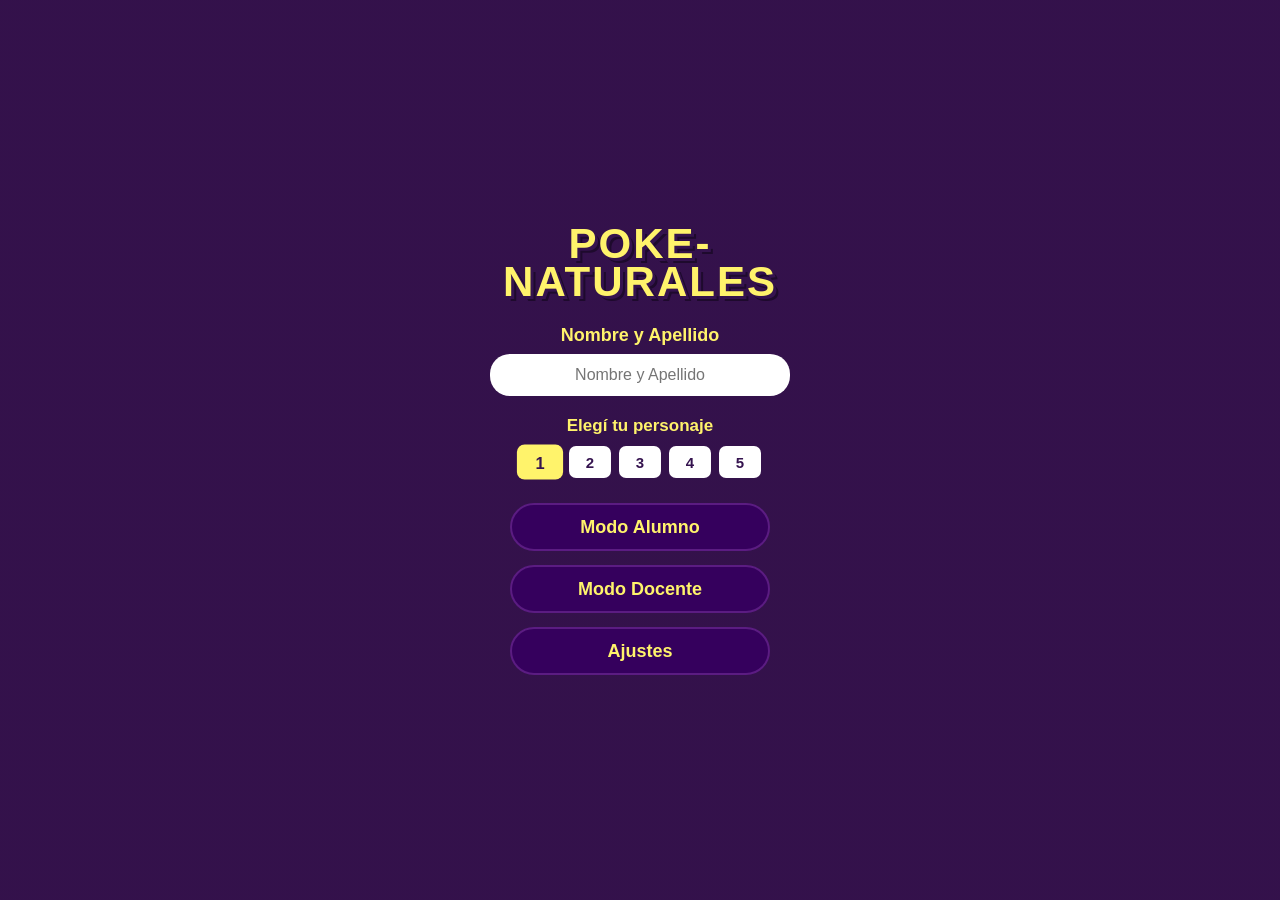
==== Código/index.html @ 1a570823 "producto minimo viable" ====
<!DOCTYPE html>
<html lang="es">

<head>

    <!-- Permite utilizar tildes, ñ y otros caracteres -->
    <meta charset="UTF-8">

    <!-- Hace que la página se adapte a celulares y computadoras -->
    <meta name="viewport" content="width=device-width, initial-scale=1.0">

    <!-- Nombre que aparece en la pestaña -->
    <title>Poke-Naturales</title>

    <!-- Conectamos este HTML con el archivo CSS -->
    <link rel="stylesheet" href="estilos.css">

</head>


<body>

    <!-- ==========================================
         PANTALLA PRINCIPAL
         ========================================== -->

    <main class="inicio">


        <!-- ======================================
             LOGO / NOMBRE DEL JUEGO
             ====================================== -->

        <section class="logo">

            <h1>POKE-</h1>
            <h1>NATURALES</h1>

        </section>


        <!-- ======================================
             NOMBRE DEL JUGADOR
             ====================================== -->

        <section class="nombre-jugador">

            <label for="nombre">
                Nombre y Apellido
            </label>

            <input
                type="text"
                id="nombre"
                placeholder="Nombre y Apellido"
            >

        </section>


        <!-- ======================================
             ELECCIÓN DEL PERSONAJE
             ====================================== -->

        <section class="seleccion-personaje">

            <p>
                Elegí tu personaje
            </p>


            <div class="personajes">

                <!-- Personaje 1 -->
                <button class="personaje seleccionado">
                    1
                </button>


                <!-- Personaje 2 -->
                <button class="personaje">
                    2
                </button>


                <!-- Personaje 3 -->
                <button class="personaje">
                    3
                </button>


                <!-- Personaje 4 -->
                <button class="personaje">
                    4
                </button>


                <!-- Personaje 5 -->
                <button class="personaje">
                    5
                </button>

            </div>

        </section>


        <!-- ======================================
             MENÚ PRINCIPAL
             ====================================== -->

        <nav class="menu">


            <!-- ================================
                 MODO ALUMNO
                 ================================ -->

            <a href="#" class="boton">
                Modo Alumno
            </a>


            <!-- ================================
                 MODO DOCENTE
                 ================================ -->

            <a href="#" class="boton">
                Modo Docente
            </a>


            <!-- ================================
                 AJUSTES
                 ================================ -->

            <a href="#" class="boton">
                Ajustes
            </a>


        </nav>


    </main>

</body>

</html>
---- Código/estilos.css ----
/* =================================================
   POKE-NATURALES
   ESTILOS DE LA PANTALLA DE INICIO
   ================================================= */


/* =================================================
   CONFIGURACIÓN GENERAL
   ================================================= */

* {
    margin: 0;
    padding: 0;
    box-sizing: border-box;
}


/* Toda la página */

body {

    min-height: 100vh;

    font-family: Arial, sans-serif;

    background-color: #35134f;

    color: white;

}


/* =================================================
   PANTALLA DE INICIO
   ================================================= */

.inicio {

    min-height: 100vh;

    width: 100%;

    display: flex;

    flex-direction: column;

    align-items: center;

    justify-content: center;

    padding: 30px;

    /*
    Fondo provisorio.
    Cuando tengamos el fondo definitivo
    del prototipo lo colocamos acá.
    */

    background:
        linear-gradient(
            rgba(50, 15, 70, 0.45),
            rgba(50, 15, 70, 0.45)
        );

}


/* =================================================
   LOGO
   ================================================= */

.logo {

    text-align: center;

    margin-bottom: 25px;

}


.logo h1 {

    font-size: 42px;

    font-weight: 900;

    color: #fff36b;

    line-height: 0.9;

    letter-spacing: 2px;

    /*
    Sombra para darle un estilo
    más parecido a un videojuego.
    */

    text-shadow:
        3px 3px 0 #35134f,
        5px 5px 0 #1e0a2d;

}


/* =================================================
   NOMBRE DEL JUGADOR
   ================================================= */

.nombre-jugador {

    display: flex;

    flex-direction: column;

    align-items: center;

    gap: 8px;

    margin-bottom: 20px;

}


.nombre-jugador label {

    font-size: 18px;

    font-weight: bold;

    color: #fff36b;

}


.nombre-jugador input {

    width: 300px;

    height: 42px;

    padding: 10px 15px;

    border: none;

    border-radius: 20px;

    outline: none;

    text-align: center;

    font-size: 16px;

}


/* =================================================
   SELECCIÓN DE PERSONAJE
   ================================================= */

.seleccion-personaje {

    text-align: center;

    margin-bottom: 25px;

}


.seleccion-personaje p {

    color: #fff36b;

    font-size: 17px;

    font-weight: bold;

    margin-bottom: 10px;

}


/* Contenedor de personajes */

.personajes {

    display: flex;

    justify-content: center;

    gap: 8px;

}


/* Botones de personajes */

.personaje {

    width: 42px;

    height: 32px;

    border: none;

    border-radius: 7px;

    background-color: white;

    color: #35134f;

    font-size: 15px;

    font-weight: bold;

    cursor: pointer;

    transition: 0.2s;

}


/* Personaje seleccionado */

.personaje.seleccionado {

    background-color: #fff36b;

    transform: scale(1.1);

}


/* Efecto al pasar el mouse */

.personaje:hover {

    transform: scale(1.1);

}


/* =================================================
   MENÚ PRINCIPAL
   ================================================= */

.menu {

    width: 260px;

    display: flex;

    flex-direction: column;

    gap: 14px;

}


/* Botones principales */

.boton {

    display: flex;

    align-items: center;

    justify-content: center;

    width: 100%;

    height: 48px;

    background-color: #35005d;

    border: 2px solid #5b1c82;

    border-radius: 25px;

    color: #fff36b;

    text-decoration: none;

    font-size: 18px;

    font-weight: bold;

    transition: 0.2s;

}


/* Efecto al pasar el mouse */

.boton:hover {

    background-color: #4d0878;

    transform: scale(1.05);

}


/* =================================================
   ADAPTACIÓN PARA CELULARES
   ================================================= */

@media (max-width: 600px) {

    .logo h1 {

        font-size: 34px;

    }


    .nombre-jugador input {

        width: 250px;

    }


    .menu {

        width: 230px;

    }

}
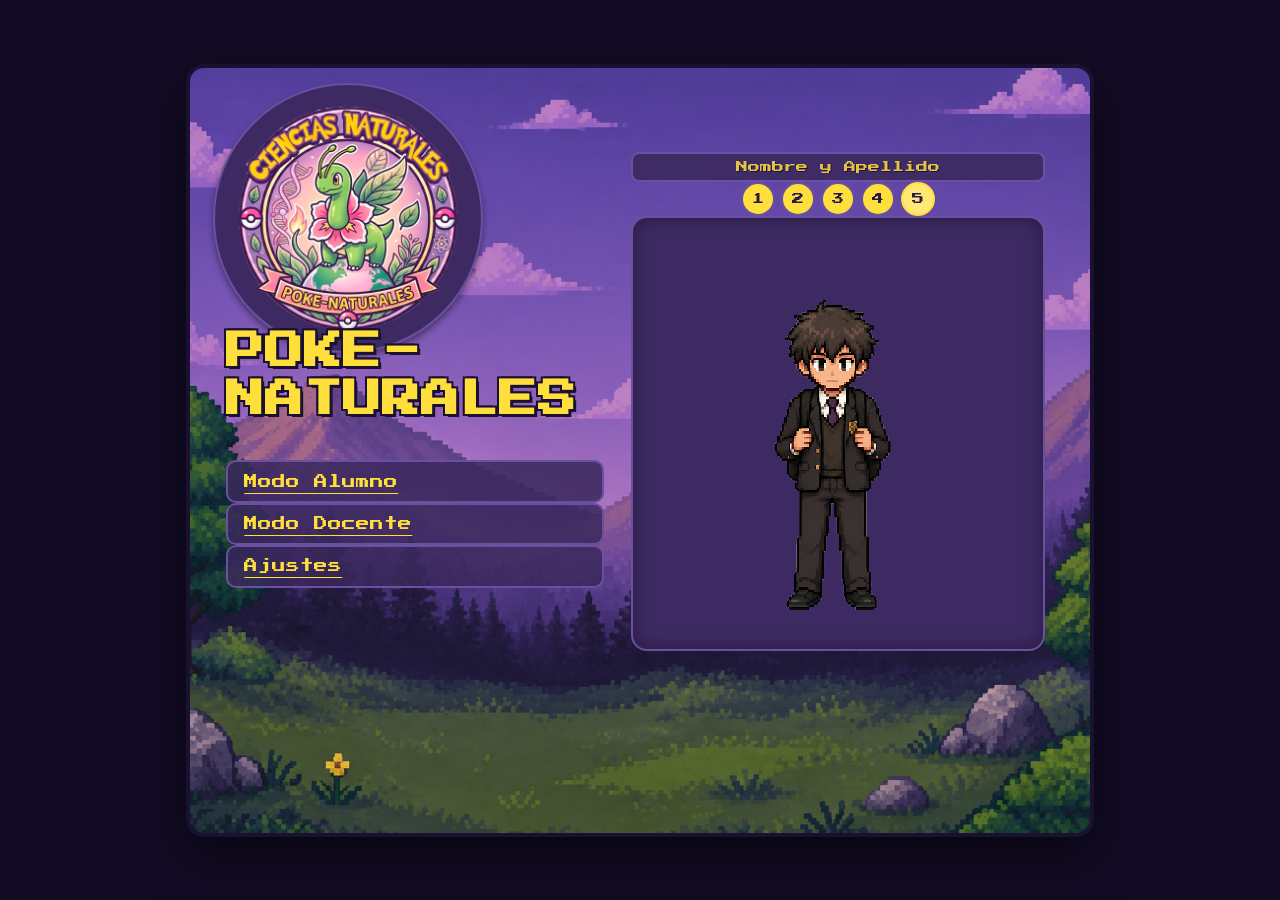
==== commit 5467c215: "Subi el codigo del menu actualizado" ====
--- a/Código/index.html
+++ b/Código/index.html
@@ -1,149 +1,51 @@
 <!DOCTYPE html>
 <html lang="es">
-
 <head>
-
-    <!-- Permite utilizar tildes, ñ y otros caracteres -->
-    <meta charset="UTF-8">
-
-    <!-- Hace que la página se adapte a celulares y computadoras -->
-    <meta name="viewport" content="width=device-width, initial-scale=1.0">
-
-    <!-- Nombre que aparece en la pestaña -->
-    <title>Poke-Naturales</title>
-
-    <!-- Conectamos este HTML con el archivo CSS -->
-    <link rel="stylesheet" href="estilos.css">
-
+  <meta charset="UTF-8" />
+  <meta name="viewport" content="width=device-width, initial-scale=1.0" />
+  <title>Poke-Naturales</title>
+  <link rel="stylesheet" href="estilos.css" />
 </head>
-
-
 <body>
 
-    <!-- ==========================================
-         PANTALLA PRINCIPAL
-         ========================================== -->
+  <main class="pantalla" id="pantalla-inicio">
 
-    <main class="inicio">
+    <!-- Logo circular arriba a la izquierda -->
+    <div class="logo-wrap">
+      <img src="../Recursos Graficos/logopokenaturales.png" alt="Logo Ciencias Naturales" class="logo-img"
+           onerror="this.style.display='none'" />
+    </div>
 
+    <!-- Título del juego -->
+    <h1 class="titulo">POKE-<br />NATURALES</h1>
 
-        <!-- ======================================
-             LOGO / NOMBRE DEL JUEGO
-             ====================================== -->
+    <!-- Menú principal -->
+    <nav class="menu-principal">
+      <button type="button" class="boton-menu">Modo Alumno</button>
+      <button type="button" class="boton-menu">Modo Docente</button>
+      <button type="button" class="boton-menu">Ajustes</button>
+    </nav>
 
-        <section class="logo">
+    <!-- Panel de nombre y selección de personaje -->
+    <div class="panel-personaje">
 
-            <h1>POKE-</h1>
-            <h1>NATURALES</h1>
+      <input type="text" class="input-nombre" placeholder="Nombre y Apellido" maxlength="30" />
 
-        </section>
+      <div class="selector-numeros">
+        <button type="button" class="num-btn">1</button>
+        <button type="button" class="num-btn">2</button>
+        <button type="button" class="num-btn">3</button>
+        <button type="button" class="num-btn">4</button>
+        <button type="button" class="num-btn num-btn--activo">5</button>
+      </div>
 
+      <div class="marco-personaje">
+        <img src="../Recursos Graficos/Pj.png" alt="Personaje seleccionado" class="personaje-img" />
+      </div>
 
-        <!-- ======================================
-             NOMBRE DEL JUGADOR
-             ====================================== -->
+    </div>
 
-        <section class="nombre-jugador">
-
-            <label for="nombre">
-                Nombre y Apellido
-            </label>
-
-            <input
-                type="text"
-                id="nombre"
-                placeholder="Nombre y Apellido"
-            >
-
-        </section>
-
-
-        <!-- ======================================
-             ELECCIÓN DEL PERSONAJE
-             ====================================== -->
-
-        <section class="seleccion-personaje">
-
-            <p>
-                Elegí tu personaje
-            </p>
-
-
-            <div class="personajes">
-
-                <!-- Personaje 1 -->
-                <button class="personaje seleccionado">
-                    1
-                </button>
-
-
-                <!-- Personaje 2 -->
-                <button class="personaje">
-                    2
-                </button>
-
-
-                <!-- Personaje 3 -->
-                <button class="personaje">
-                    3
-                </button>
-
-
-                <!-- Personaje 4 -->
-                <button class="personaje">
-                    4
-                </button>
-
-
-                <!-- Personaje 5 -->
-                <button class="personaje">
-                    5
-                </button>
-
-            </div>
-
-        </section>
-
-
-        <!-- ======================================
-             MENÚ PRINCIPAL
-             ====================================== -->
-
-        <nav class="menu">
-
-
-            <!-- ================================
-                 MODO ALUMNO
-                 ================================ -->
-
-            <a href="#" class="boton">
-                Modo Alumno
-            </a>
-
-
-            <!-- ================================
-                 MODO DOCENTE
-                 ================================ -->
-
-            <a href="#" class="boton">
-                Modo Docente
-            </a>
-
-
-            <!-- ================================
-                 AJUSTES
-                 ================================ -->
-
-            <a href="#" class="boton">
-                Ajustes
-            </a>
-
-
-        </nav>
-
-
-    </main>
+  </main>
 
 </body>
-
 </html>
--- a/Código/estilos.css
+++ b/Código/estilos.css
@@ -1,329 +1,240 @@
-/* =================================================
-   POKE-NATURALES
-   ESTILOS DE LA PANTALLA DE INICIO
-   ================================================= */
-
-
-/* =================================================
-   CONFIGURACIÓN GENERAL
-   ================================================= */
+@import url("https://fonts.googleapis.com/css2?family=Press+Start+2P&display=swap");
+
+:root {
+  --morado-oscuro: #2a1a4a;
+  --morado-medio: #4a3178;
+  --morado-panel: #3d2a63;
+  --amarillo: #ffdf3c;
+  --amarillo-suave: #ffe873;
+  --blanco: #f5f0ff;
+  --borde-panel: #6b4fa0;
+
+  /* Cuando tengas el fondo exportado como PNG/JPG desde fondos.pdf,
+     reemplazá esta ruta y descomentá la línea en .pantalla */
+  --fondo-imagen: url("../Recursos Graficos/Fondomenu.png");
+}
 
 * {
-    margin: 0;
-    padding: 0;
-    box-sizing: border-box;
-}
-
-
-/* Toda la página */
+  box-sizing: border-box;
+  margin: 0;
+  padding: 0;
+}
 
 body {
-
-    min-height: 100vh;
-
-    font-family: Arial, sans-serif;
-
-    background-color: #35134f;
-
-    color: white;
-
-}
-
-
-/* =================================================
-   PANTALLA DE INICIO
-   ================================================= */
-
-.inicio {
-
-    min-height: 100vh;
-
-    width: 100%;
-
-    display: flex;
-
-    flex-direction: column;
-
-    align-items: center;
-
-    justify-content: center;
-
-    padding: 30px;
-
-    /*
-    Fondo provisorio.
-    Cuando tengamos el fondo definitivo
-    del prototipo lo colocamos acá.
-    */
-
-    background:
-        linear-gradient(
-            rgba(50, 15, 70, 0.45),
-            rgba(50, 15, 70, 0.45)
-        );
-
-}
-
-
-/* =================================================
-   LOGO
-   ================================================= */
-
-.logo {
-
-    text-align: center;
-
-    margin-bottom: 25px;
-
-}
-
-
-.logo h1 {
-
-    font-size: 42px;
-
-    font-weight: 900;
-
-    color: #fff36b;
-
-    line-height: 0.9;
-
-    letter-spacing: 2px;
-
-    /*
-    Sombra para darle un estilo
-    más parecido a un videojuego.
-    */
-
-    text-shadow:
-        3px 3px 0 #35134f,
-        5px 5px 0 #1e0a2d;
-
-}
-
-
-/* =================================================
-   NOMBRE DEL JUGADOR
-   ================================================= */
-
-.nombre-jugador {
-
-    display: flex;
-
-    flex-direction: column;
-
-    align-items: center;
-
-    gap: 8px;
-
-    margin-bottom: 20px;
-
-}
-
-
-.nombre-jugador label {
-
-    font-size: 18px;
-
-    font-weight: bold;
-
-    color: #fff36b;
-
-}
-
-
-.nombre-jugador input {
-
-    width: 300px;
-
-    height: 42px;
-
-    padding: 10px 15px;
-
-    border: none;
-
-    border-radius: 20px;
-
-    outline: none;
-
-    text-align: center;
-
-    font-size: 16px;
-
-}
-
-
-/* =================================================
-   SELECCIÓN DE PERSONAJE
-   ================================================= */
-
-.seleccion-personaje {
-
-    text-align: center;
-
-    margin-bottom: 25px;
-
-}
-
-
-.seleccion-personaje p {
-
-    color: #fff36b;
-
-    font-size: 17px;
-
-    font-weight: bold;
-
-    margin-bottom: 10px;
-
-}
-
-
-/* Contenedor de personajes */
-
-.personajes {
-
-    display: flex;
-
-    justify-content: center;
-
-    gap: 8px;
-
-}
-
-
-/* Botones de personajes */
-
-.personaje {
-
-    width: 42px;
-
-    height: 32px;
-
-    border: none;
-
-    border-radius: 7px;
-
-    background-color: white;
-
-    color: #35134f;
-
-    font-size: 15px;
-
-    font-weight: bold;
-
-    cursor: pointer;
-
-    transition: 0.2s;
-
-}
-
-
-/* Personaje seleccionado */
-
-.personaje.seleccionado {
-
-    background-color: #fff36b;
-
-    transform: scale(1.1);
-
-}
-
-
-/* Efecto al pasar el mouse */
-
-.personaje:hover {
-
-    transform: scale(1.1);
-
-}
-
-
-/* =================================================
-   MENÚ PRINCIPAL
-   ================================================= */
-
-.menu {
-
-    width: 260px;
-
-    display: flex;
-
-    flex-direction: column;
-
-    gap: 14px;
-
-}
-
-
-/* Botones principales */
-
-.boton {
-
-    display: flex;
-
-    align-items: center;
-
-    justify-content: center;
-
-    width: 100%;
-
-    height: 48px;
-
-    background-color: #35005d;
-
-    border: 2px solid #5b1c82;
-
-    border-radius: 25px;
-
-    color: #fff36b;
-
-    text-decoration: none;
-
-    font-size: 18px;
-
-    font-weight: bold;
-
-    transition: 0.2s;
-
-}
-
-
-/* Efecto al pasar el mouse */
-
-.boton:hover {
-
-    background-color: #4d0878;
-
-    transform: scale(1.05);
-
-}
-
-
-/* =================================================
-   ADAPTACIÓN PARA CELULARES
-   ================================================= */
-
-@media (max-width: 600px) {
-
-    .logo h1 {
-
-        font-size: 34px;
-
-    }
-
-
-    .nombre-jugador input {
-
-        width: 250px;
-
-    }
-
-
-    .menu {
-
-        width: 230px;
-
-    }
-
+  min-height: 100vh;
+  display: flex;
+  align-items: center;
+  justify-content: center;
+  background: #120b24;
+  font-family: "Press Start 2P", monospace;
+}
+
+.pantalla {
+  position: relative;
+  width: min(96vw, 900px);
+  aspect-ratio: 4 / 3.4;
+  overflow: hidden;
+  border-radius: 14px;
+  box-shadow: 0 0 0 4px #1a1030, 0 20px 50px rgba(0, 0, 0, 0.55);
+
+  /* Fondo de respaldo hecho en CSS (cielo + nubes + montañas + bosque),
+     por si todavía no exportaste fondos.pdf a una imagen */
+  background:
+    var(--fondo-imagen),
+    radial-gradient(circle at 15% 15%, rgba(255, 255, 255, 0.12), transparent 40%),
+    linear-gradient(180deg, #7a5fb0 0%, #6650a0 30%, #4a3a80 55%, #2f2560 75%, #221a4a 100%);
+  background-size: cover, cover, cover;
+  background-position: center;
+}
+
+/* Logo circular */
+.logo-wrap {
+  position: absolute;
+  top: 2%;
+  left: 2.5%;
+  width: 30%;
+  aspect-ratio: 1 / 1;
+  z-index: 3;
+  border-radius: 50%;
+  background: var(--morado-panel);
+  border: 2px solid var(--borde-panel);
+  display: flex;
+  align-items: center;
+  justify-content: center;
+  overflow: hidden;
+  box-shadow: 0 4px 6px rgba(0, 0, 0, 0.4);
+}
+
+.logo-wrap::after {
+  /* Se ve solo si logo.png todavía no existe; la imagen lo tapa cuando carga */
+  content: "LOGO";
+  color: var(--amarillo-suave);
+  font-size: clamp(0.4rem, 1vw, 0.55rem);
+}
+
+.logo-img {
+  position: absolute;
+  inset: 0;
+  width: 100%;
+  height: 100%;
+  object-fit: cover;
+}
+
+/* Título */
+.titulo {
+  position: absolute;
+  top: 34%;
+  left: 4%;
+  z-index: 3;
+  color: var(--amarillo);
+  font-size: clamp(1.4rem, 4.2vw, 2.4rem);
+  line-height: 1.25;
+  text-shadow: 3px 3px 0 #1a1030, -2px -2px 0 #1a1030, 2px -2px 0 #1a1030, -2px 2px 0 #1a1030;
+  letter-spacing: 1px;
+}
+
+/* Menú principal */
+.menu-principal {
+  position: absolute;
+  left: 4%;
+  bottom: 32%;
+  z-index: 3;
+  display: flex;
+  flex-direction: column;
+  gap: 4%;
+  width: 42%;
+}
+
+.boton-menu {
+  font-family: inherit;
+  font-size: clamp(0.6rem, 1.3vw, 0.85rem);
+  color: var(--amarillo);
+  background: rgba(58, 40, 92, 0.85);
+  border: 2px solid var(--borde-panel);
+  border-radius: 10px;
+  padding: 0.9em 1.2em;
+  text-align: left;
+  cursor: pointer;
+  text-decoration: underline;
+  text-underline-offset: 4px;
+  transition: transform 0.12s ease, background 0.12s ease;
+}
+
+.boton-menu:hover,
+.boton-menu:focus-visible {
+  background: rgba(74, 49, 120, 0.95);
+  transform: translateX(4px);
+  outline: 2px solid var(--amarillo);
+}
+
+/* Panel derecho: nombre + selector + personaje */
+.panel-personaje {
+  position: absolute;
+  top: 11%;
+  right: 5%;
+  z-index: 3;
+  width: 46%;
+  display: flex;
+  flex-direction: column;
+  align-items: center;
+  gap: 3%;
+}
+
+.input-nombre {
+  font-family: inherit;
+  font-size: clamp(0.5rem, 1.15vw, 0.75rem);
+  color: var(--amarillo);
+  background: rgba(58, 40, 92, 0.85);
+  border: 2px solid var(--borde-panel);
+  border-radius: 8px;
+  padding: 0.6em 0.8em;
+  width: 100%;
+  text-align: center;
+  text-shadow: 1px 1px 0 #1a1030;
+}
+
+.input-nombre::placeholder {
+  color: var(--amarillo);
+  opacity: 0.85;
+}
+
+.input-nombre:focus {
+  outline: 2px solid var(--amarillo);
+  background: rgba(74, 49, 120, 0.95);
+}
+
+.selector-numeros {
+  display: flex;
+  gap: 6px;
+}
+
+.num-btn {
+  font-family: inherit;
+  font-size: clamp(0.55rem, 1.2vw, 0.75rem);
+  width: clamp(22px, 3.4vw, 34px);
+  height: clamp(22px, 3.4vw, 34px);
+  border-radius: 50%;
+  border: 2px solid var(--borde-panel);
+  background: var(--amarillo);
+  color: var(--morado-oscuro);
+  cursor: pointer;
+  display: flex;
+  align-items: center;
+  justify-content: center;
+  transition: background 0.12s ease, transform 0.12s ease;
+}
+
+.num-btn:hover,
+.num-btn:focus-visible {
+  transform: scale(1.08);
+}
+
+.num-btn--activo {
+  background: var(--amarillo-suave);
+  border-color: var(--amarillo);
+}
+
+.marco-personaje {
+  width: 100%;
+  aspect-ratio: 1 / 1.05;
+  background: var(--morado-panel);
+  border: 2px solid var(--borde-panel);
+  border-radius: 16px;
+  display: flex;
+  align-items: flex-end;
+  justify-content: center;
+  overflow: hidden;
+  box-shadow: inset 0 0 20px rgba(0, 0, 0, 0.35);
+  padding-top: 4%;
+}
+
+.personaje-img {
+  width: 100%;
+  height: 100%;
+  object-fit: contain;
+  object-position: bottom;
+  image-rendering: pixelated;
+  transform: scale(1.65);
+  transform-origin: bottom center;
+}
+
+/* Responsive: apilar en pantallas muy angostas */
+@media (max-width: 480px) {
+  .pantalla {
+    aspect-ratio: 3 / 4;
+  }
+
+  .titulo {
+    top: 20%;
+    font-size: clamp(1.1rem, 6vw, 1.6rem);
+  }
+
+  .menu-principal {
+    width: 55%;
+    bottom: 4%;
+  }
+
+  .panel-personaje {
+    width: 55%;
+  }
 }
